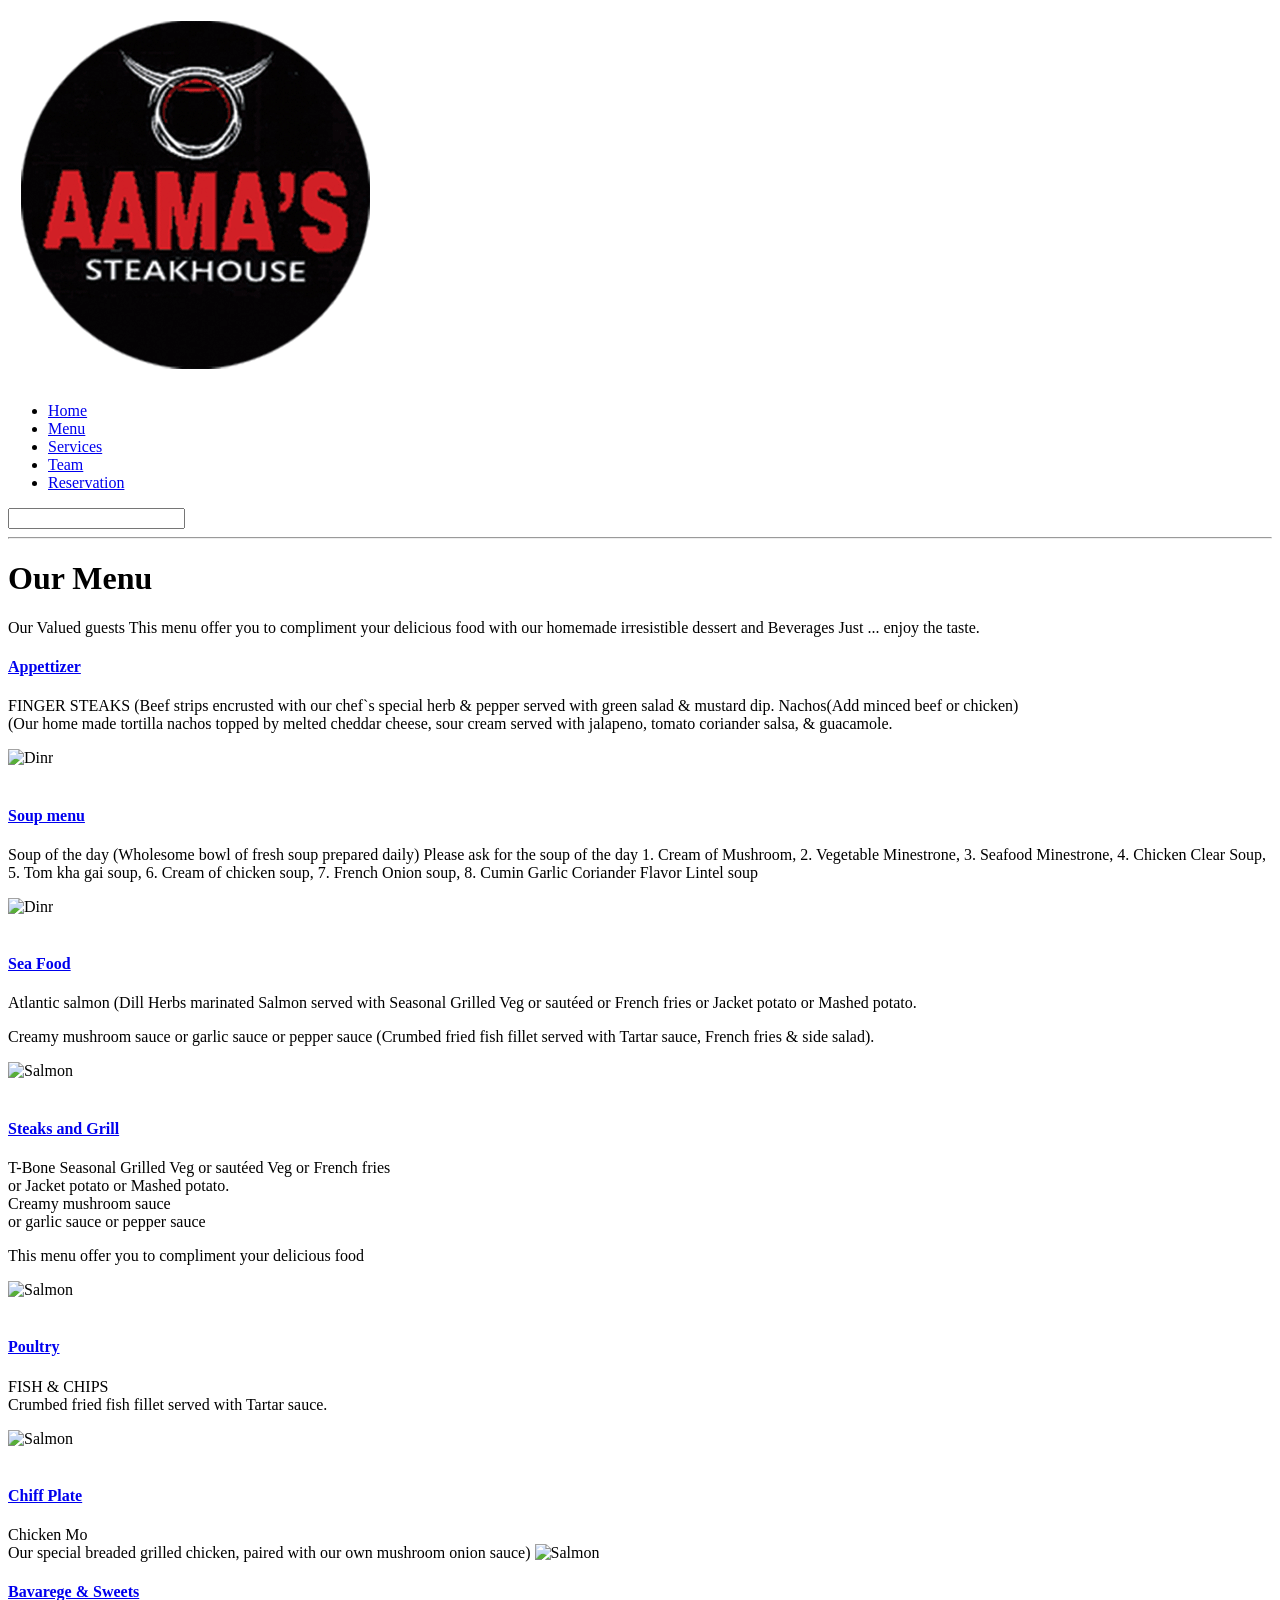
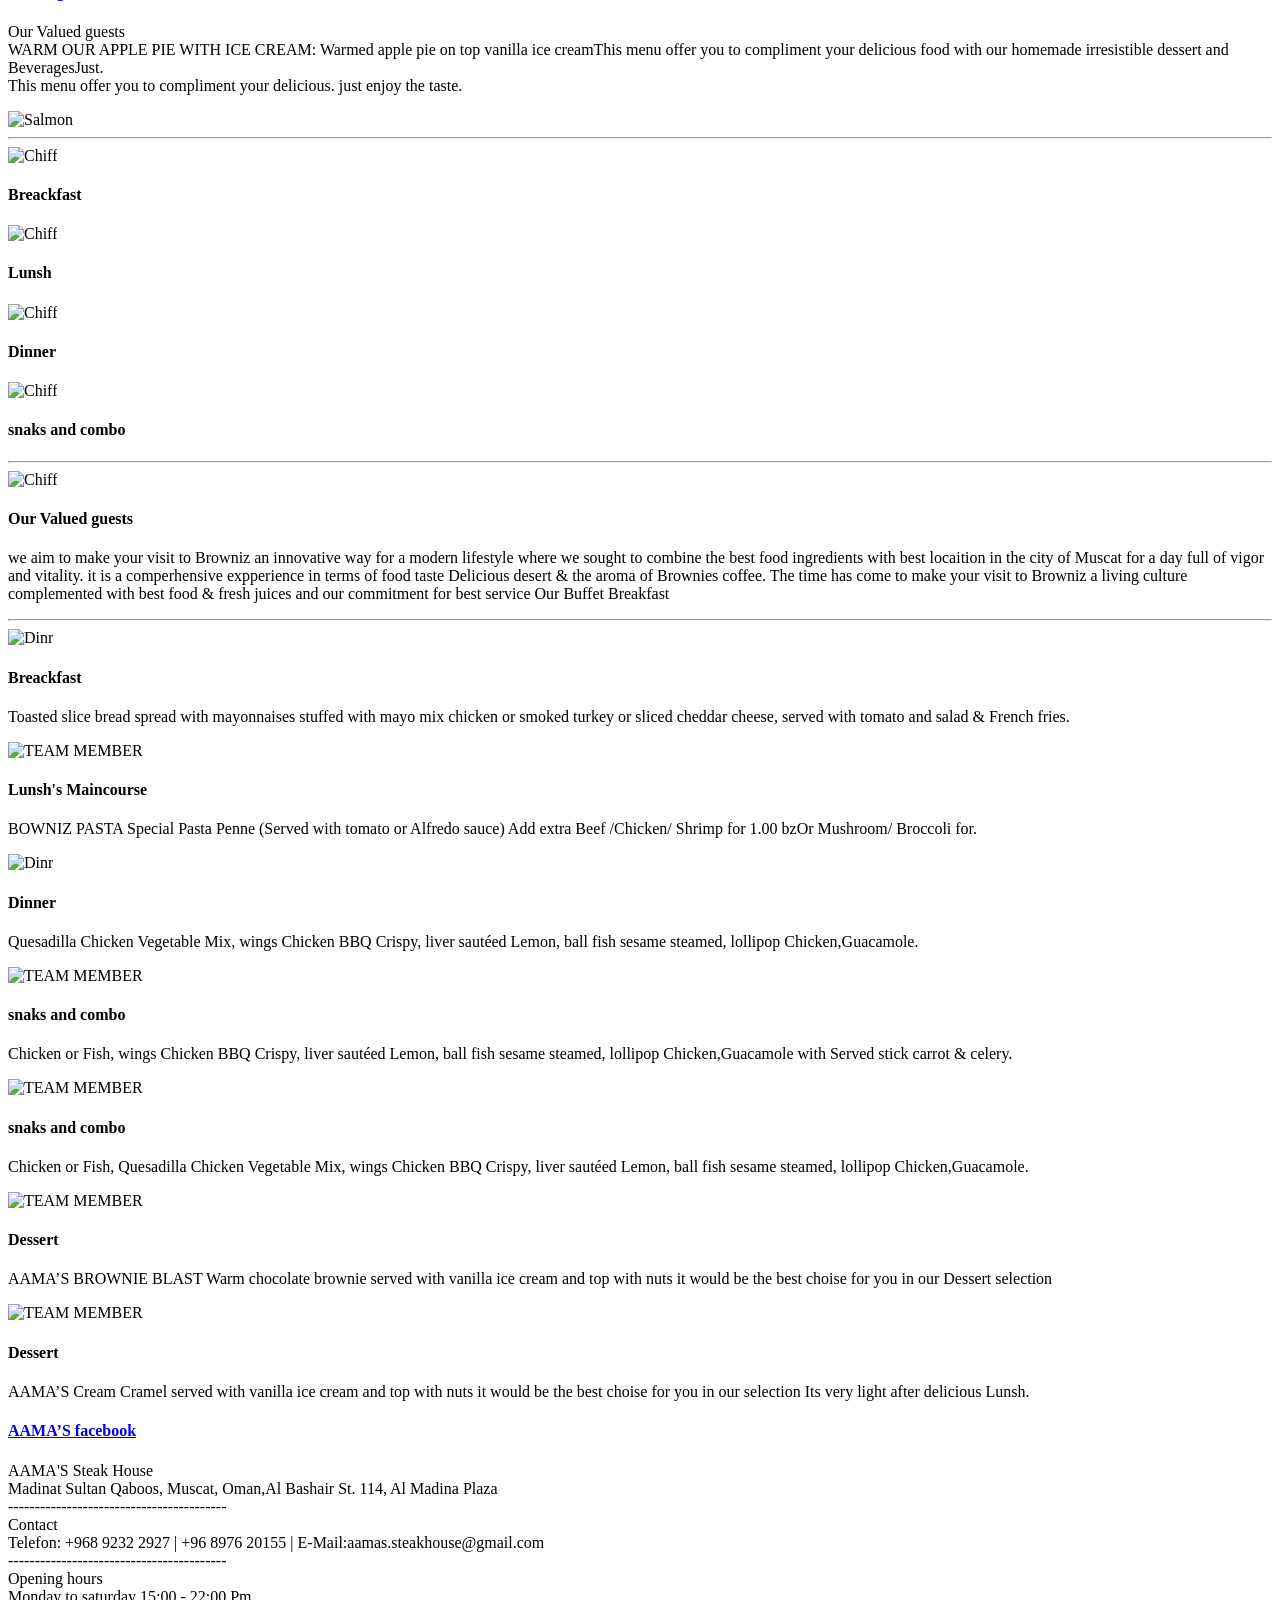
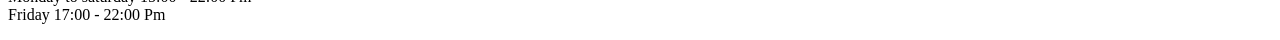
==== index.html @ a3beda4a "Rename Ammas.html to index.html" ====
<!DOCTYPE html>
<html lang="en">
     <head>
       <meta charset="UTF-8">
       <title>box model</title>

       <link rel="stylesheet" href="../New folder/Css/Menustyleweb.css">
      
</head>
<header>  

  <img src="./img/Logo.png" alt="the logo">

  <nav>
    <ul>
    <li><a href="../New folder/Home (landing page).html">Home</a></li>
    <li><a href="../New folder/Menu.html">Menu</a></li>
    <li><a href="../New folder/Service and Event.html">Services</a></li>
    <li><a href="../New folder/Team.html">Team</a></li>
    <li><a href="../New folder/Contact and reservaion.html">Reservation</a></li>
  </ul>
  </nav>
  <input type="text">
  </header>
  <main>


<hr>

<div class="topimg"<img src="./img/Menu.jpg" alt="Menu"></div>
    
<h1> Our Menu </h1>

<section>
<article class="toparagarph">
<P>
    Our Valued guests This menu offer you to compliment your delicious food with our homemade 
    irresistible dessert and Beverages Just ... enjoy the taste.
</P></article></section>


    <div class="container">
    
      <div class="col"<p><a href="https://www.facebook.com/Aamas-steak-House-1561715920733862/about/?ref=page_internal/"><h4>Appettizer</h4></a>FINGER STEAKS
        (Beef strips encrusted with our chef`s special herb & pepper served with green salad & mustard dip.
        Nachos(Add minced beef or chicken)<br>
        (Our home made tortilla nachos topped by melted cheddar cheese, sour cream 
        served with jalapeno, tomato coriander salsa, & guacamole.</P><img class="fit-picture"
        src="../New folder/img/mz fotos to print/DSC05450.jpg"alt="Dinr"></div><br>


          <div class="col"<p><a href="https://www.facebook.com/Aamas-steak-House-1561715920733862/about/?ref=page_internal"><h4>Soup menu</h4></a>Soup of the day 
            (Wholesome bowl of fresh soup prepared daily) Please ask for the soup of the day
            1. Cream of Mushroom, 
            2. Vegetable Minestrone, 
            3. Seafood Minestrone, 
            4. Chicken Clear Soup,
            5. Tom kha gai soup, 
            6. Cream of chicken soup, 
            7. French Onion soup, 
            8. Cumin Garlic Coriander 
             Flavor Lintel soup </P><img class="fit-picture"
             src="../New folder/img/mz fotos to print/DSC_3761.jpg"alt="Dinr"></div><br>


              <div class="col"<p><a href="https://www.facebook.com/Aamas-steak-House-1561715920733862/about/?ref=page_internal"><h4>Sea Food</h4></a>
                Atlantic salmon 
                (Dill Herbs marinated Salmon served with Seasonal Grilled 
                Veg or sautéed or French fries or Jacket potato or Mashed potato.</P> 
                <p></p>Creamy mushroom sauce or garlic sauce or pepper sauce (Crumbed fried fish fillet served with Tartar sauce, French fries & side salad).</P><img class="fit-picture"
             src="../New folder/img/mz fotos to print/DSC04828.jpg"alt="Salmon"></div><br>
              
                  <div class="col"<p><a href="https://www.facebook.com/Aamas-steak-House-1561715920733862/about/?ref=page_internal"><h4>Steaks and Grill</h4></a> T-Bone
                    Seasonal Grilled Veg or sautéed Veg or French fries<br> 
                    or Jacket potato or Mashed potato.<br> 
                    Creamy mushroom sauce<br>
                    or garlic sauce or pepper sauce<br> 
                    <p>This menu offer you to compliment your delicious food<br></p></P> <img class="fit-picture"
                    src="./img/mz fotos to print/DSC05190.jpg"alt="Salmon"></div><br>

                      <div class="col"<p><a href="https://www.facebook.com/Aamas-steak-House-1561715920733862/about/?ref=page_internal"><h4>Poultry</h4></a>
                        FISH & CHIPS<br>
                        Crumbed fried fish fillet served with Tartar sauce.</P><img class="fit-picture"
                        src="./img/mz fotos to print/DSC06066.JPG"alt="Salmon"></div><br>

              
                            <div class="col"<p><a href="https://www.facebook.com/Aamas-steak-House-1561715920733862/about/?ref=page_internal"><h4>Chiff Plate</h4></a>Chicken Mo<br>
                              Our special breaded grilled chicken, paired with our own mushroom onion sauce)<br.</P> <img class="fit-picture"
                              src="./img/mz fotos to print/DSC_4258.jpg"alt="Salmon"></div>

                            
                              <div class="col"<p><a href="https://www.facebook.com/Aamas-steak-House-1561715920733862/about/?ref=page_internal"><h4>Bavarege & Sweets</h4></a>Our Valued guests<br>
                                WARM OUR APPLE PIE WITH ICE CREAM: Warmed apple pie on top vanilla ice creamThis menu offer you to compliment your delicious food with our homemade irresistible dessert and BeveragesJust.<br>
                                This menu offer you to compliment your delicious. just enjoy the taste.</P> <img class="fit-picture"
                                 src="./img/mz fotos to print/DSC04969.JPG"alt="Salmon"></div>

<hr>

                               
                                    
                                          
      </main>     

      <section>
        <article>
          <img src="../New folder/img/New folder/Breakfastt.jpg" alt="Chiff">
        <h4>Breackfast</h4>
        <P></P></article>

        <article>
           <img src="../New folder/img/mz fotos to print/DSC_4258.jpg" alt="Chiff">
            <h4>Lunsh</h4>
            <P></P></article>
            
            
            <article>
              <img src="../New folder/img/New folder/BrowPost.jpg" alt="Chiff">
                <h4>Dinner</h4>
               <P></P></article>
        
        <article>
          <img src="../New folder/img/New folder/Combo.jpg" alt="Chiff">
            <h4>snaks and combo</h4>
           <P></P></article></section>
           <hr>

           <section class="Muzamel">
              <article>
           
              <img src="../New folder/img/mz fotos to print/DSC_4662.jpg" alt="Chiff"></article>

                  <article>
                <P> <h4>Our Valued guests</h4>
                  we aim to make your visit to Browniz an innovative way for a 
                  modern lifestyle where we sought to combine the best food 
                  ingredients with best locaition in the city of Muscat for a day full 
                  of vigor and vitality.
                  it is a comperhensive expperience in terms of food taste 
                    Delicious desert & the aroma of Brownies coffee. The time 
                  has come to make your visit to Browniz a living culture 
                  complemented with best food & fresh juices and our commitment for best service Our Buffet Breakfast
                </P>
              </article></section>
<hr>
<section>
            <article>
              <img class="fit-picture"
              src="./img/mz fotos to print/DSC_1629.jpg"alt="Dinr">
            <h4>Breackfast</h4>
            <P>Toasted slice bread spread with mayonnaises         
               stuffed with mayo mix chicken or smoked turkey or sliced 
              cheddar cheese, served with tomato and salad & French fries.</P></article>
    
            <article>
              <img class="fit-picture"src="./img/mz fotos to print/DSC04804.jpg"alt="TEAM MEMBER">
                <h4>Lunsh's Maincourse</h4>
                BOWNIZ PASTA Special
                Pasta Penne (Served with tomato or Alfredo sauce) Add extra 
                Beef /Chicken/ Shrimp for 1.00 bzOr Mushroom/ Broccoli for.</P></article>
                
                
                <article>
                  <img class="fit-picture"
     src="./img/mz fotos to print/DSC05387.jpg"alt="Dinr">
              
                    <h4>Dinner</h4>
                   <P>Quesadilla Chicken Vegetable Mix, wings Chicken BBQ Crispy, liver sautéed Lemon, ball fish sesame steamed, lollipop Chicken,Guacamole.</P></article>
      
            
            <article>
              <img class="fit-picture"
     src="./img/mz fotos to print/DSC05693.JPG" alt="TEAM MEMBER">
     
              <h4>snaks and combo</h4>
               <P>Chicken or Fish, wings Chicken BBQ Crispy, liver sautéed Lemon, ball fish sesame steamed, lollipop Chicken,Guacamole with Served stick carrot & celery. </P></article>

                <article>
                <img class="fit-picture"
                src="./img/mz fotos to print/AMG_5371.JPG"
                alt="TEAM MEMBER">
           
                        <h4>snaks and combo</h4>
                          <P>Chicken or Fish, Quesadilla Chicken Vegetable Mix, wings Chicken BBQ Crispy, liver sautéed Lemon, ball fish sesame steamed, lollipop Chicken,Guacamole.
</P></article>

<article>
  <img class="fit-picture"
src="./img/mz fotos to print/DSC04929.JPG" alt="TEAM MEMBER">

  <h4>Dessert</h4>
   <P>AAMA’S BROWNIE BLAST 
    Warm chocolate brownie served 
    with vanilla ice cream and top with nuts it would be the best choise  for you in our Dessert selection
  </P></article>

  <article>
    <img class="fit-picture"
src="./img/mz fotos to print/DSC04969.JPG" alt="TEAM MEMBER">

    <h4>Dessert</h4>
     <P>AAMA’S Cream Cramel served with vanilla ice 
      cream and top with nuts it would be the best 
      choise  for you in our selection Its very 
      light after  delicious Lunsh.
    </P></article>

</section>
    
<footer>
  <div class="Foot">
      <p><a href="https://www.facebook.com/pages/category/Steakhouse/Aamas-steak-House-1561715920733862/"><h4>AAMA’S facebook</h4></a>
    
      AAMA'S Steak House<br>
      Madinat Sultan Qaboos, Muscat, Oman,Al Bashair St. 114, Al Madina Plaza<br>
      -----------------------------------------
      <br> Contact<br>
      Telefon: +968 9232 2927 |  +96 8976 20155  |  E-Mail:aamas.steakhouse@gmail.com<br>
      -----------------------------------------
      <br>Opening hours<br>
      Monday to saturday 15:00 - 22:00 Pm <br>
       Friday 17:00 - 22:00 Pm<br>
      
            </p><div></footer> </section>                     

</body>
</html>
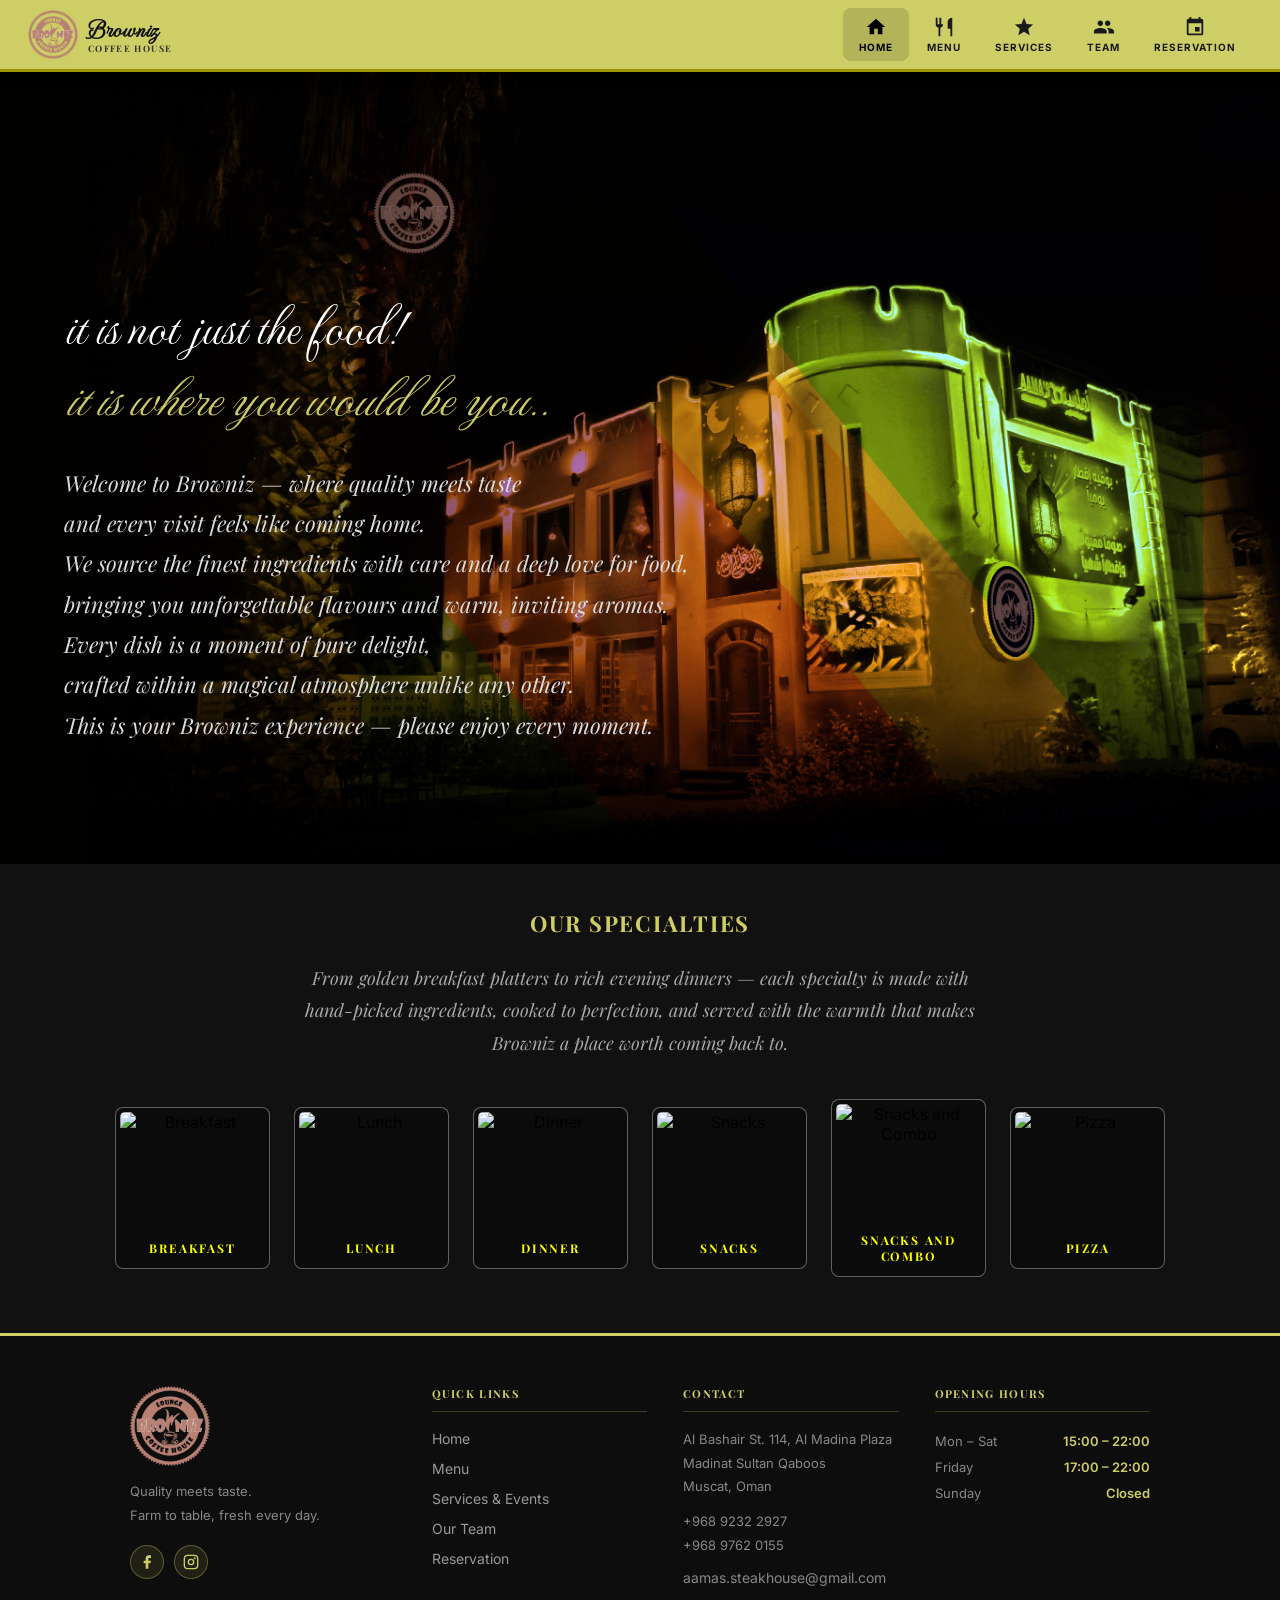
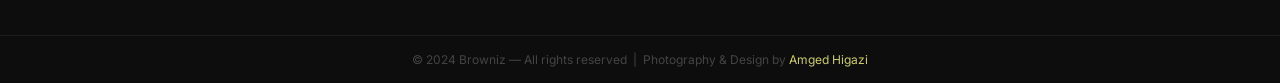
==== commit 438417e8: "Rename Index.html to index.html (fix GitHub Pages case sensitivity)" ====
--- a/index.html
+++ b/index.html
@@ -1,226 +1,91 @@
 <!DOCTYPE html>
 <html lang="en">
-     <head>
-       <meta charset="UTF-8">
-       <title>box model</title>
+  <head>
+    <meta charset="UTF-8">
+    <meta name="viewport" content="width=device-width, initial-scale=1">
+    <meta name="description" content="Browniz — premium restaurant in Muscat, Oman. Exceptional food, elegant ambiance, unforgettable dining.">
+    <title>Browniz</title>
+    <link rel="preconnect" href="https://fonts.googleapis.com">
+    <link rel="preconnect" href="https://fonts.gstatic.com" crossorigin>
+    <link href="https://fonts.googleapis.com/css2?family=Aladdin&family=MonteCarlo&family=Playfair+Display:ital,wght@0,400;0,700;1,400;1,700&family=Inter:wght@400;500;600&display=swap" rel="stylesheet">
+    <link rel="stylesheet" href="./Css/styleweb.css">
+    <link rel="stylesheet" href="./Css/shared.css">
+    <link rel="icon" type="image/png" href="./img/Brownies logo.png">
+  </head>
 
-       <link rel="stylesheet" href="../New folder/Css/Menustyleweb.css">
-      
-</head>
-<header>  
+  <header></header>
 
-  <img src="./img/Logo.png" alt="the logo">
+  <section class="hero">
+    <div class="hero-bg"></div>
+    <div class="hero-text">
+      <h1 class="hero-h1">It is not just the food!<br><em>It is where you would be you..</em></h1>
+      <div class="hero-lines">
+        <p class="hero-line">Welcome to Browniz &mdash; where quality meets taste</p>
+        <p class="hero-line">and every visit feels like coming home.</p>
+        <p class="hero-line">We source the finest ingredients with care and a deep love for food,</p>
+        <p class="hero-line">bringing you unforgettable flavours and warm, inviting aromas.</p>
+        <p class="hero-line">Every dish is a moment of pure delight,</p>
+        <p class="hero-line">crafted within a magical atmosphere unlike any other.</p>
+        <p class="hero-line">This is your Browniz experience &mdash; please enjoy every moment.</p>
+      </div>
+    </div>
+  </section>
 
-  <nav>
-    <ul>
-    <li><a href="../New folder/Home (landing page).html">Home</a></li>
-    <li><a href="../New folder/Menu.html">Menu</a></li>
-    <li><a href="../New folder/Service and Event.html">Services</a></li>
-    <li><a href="../New folder/Team.html">Team</a></li>
-    <li><a href="../New folder/Contact and reservaion.html">Reservation</a></li>
-  </ul>
-  </nav>
-  <input type="text">
-  </header>
-  <main>
+  <section class="specialties-section">
+    <h2 class="specialties-heading">Our Specialties</h2>
+    <p class="specialties-desc">From golden breakfast platters to rich evening dinners — each specialty is made with hand-picked ingredients, cooked to perfection, and served with the warmth that makes Browniz a place worth coming back to.</p>
+    <section class="Gallery">
+      <article onclick="openLightbox(this)">
+        <div><img class="fit-picture" src="./img/mz fotos to print/DSC_0660-2.jpg" alt="Breakfast"></div>
+        <h4>Breakfast</h4>
+      </article>
+      <article onclick="openLightbox(this)">
+        <div><img class="fit-picture" src="./img/mz fotos to print/AMG_5563.JPG" alt="Lunch"></div>
+        <h4>Lunch</h4>
+      </article>
+      <article onclick="openLightbox(this)">
+        <div><img class="fit-picture" src="./img/mz fotos to print/DSC04828.jpg" alt="Dinner"></div>
+        <h4>Dinner</h4>
+      </article>
+      <article onclick="openLightbox(this)">
+        <div><img class="fit-picture" src="./img/mz fotos to print/DSC05652.jpg" alt="Snacks"></div>
+        <h4>Snacks</h4>
+      </article>
+      <article onclick="openLightbox(this)">
+        <div><img class="fit-picture" src="./img/mz fotos to print/DSC05554.jpg" alt="Snacks and Combo"></div>
+        <h4>Snacks and Combo</h4>
+      </article>
+      <article onclick="openLightbox(this)">
+        <div><img class="fit-picture" src="./img/mz fotos to print/DSC05307.jpg" alt="Pizza"></div>
+        <h4>Pizza</h4>
+      </article>
+    </section>
+  </section>
 
+  <div id="lightbox" onclick="closeLightbox()">
+    <span id="lightbox-close">&times;</span>
+    <img id="lightbox-img" src="" alt="">
+    <p id="lightbox-caption"></p>
+  </div>
 
-<hr>
+  <script>
+    function openLightbox(card) {
+      var img = card.querySelector('img');
+      var h4 = card.querySelector('h4');
+      document.getElementById('lightbox-img').src = img.src;
+      document.getElementById('lightbox-img').alt = img.alt;
+      document.getElementById('lightbox-caption').textContent = h4 ? h4.textContent : img.alt;
+      document.getElementById('lightbox').classList.add('active');
+    }
+    function closeLightbox() {
+      document.getElementById('lightbox').classList.remove('active');
+    }
+    document.addEventListener('keydown', function(e) { if (e.key === 'Escape') closeLightbox(); });
+  </script>
 
-<div class="topimg"<img src="./img/Menu.jpg" alt="Menu"></div>
-    
-<h1> Our Menu </h1>
+  <footer>
+    <div class="Foot"></div>
+  </footer>
 
-<section>
-<article class="toparagarph">
-<P>
-    Our Valued guests This menu offer you to compliment your delicious food with our homemade 
-    irresistible dessert and Beverages Just ... enjoy the taste.
-</P></article></section>
-
-
-    <div class="container">
-    
-      <div class="col"<p><a href="https://www.facebook.com/Aamas-steak-House-1561715920733862/about/?ref=page_internal/"><h4>Appettizer</h4></a>FINGER STEAKS
-        (Beef strips encrusted with our chef`s special herb & pepper served with green salad & mustard dip.
-        Nachos(Add minced beef or chicken)<br>
-        (Our home made tortilla nachos topped by melted cheddar cheese, sour cream 
-        served with jalapeno, tomato coriander salsa, & guacamole.</P><img class="fit-picture"
-        src="../New folder/img/mz fotos to print/DSC05450.jpg"alt="Dinr"></div><br>
-
-
-          <div class="col"<p><a href="https://www.facebook.com/Aamas-steak-House-1561715920733862/about/?ref=page_internal"><h4>Soup menu</h4></a>Soup of the day 
-            (Wholesome bowl of fresh soup prepared daily) Please ask for the soup of the day
-            1. Cream of Mushroom, 
-            2. Vegetable Minestrone, 
-            3. Seafood Minestrone, 
-            4. Chicken Clear Soup,
-            5. Tom kha gai soup, 
-            6. Cream of chicken soup, 
-            7. French Onion soup, 
-            8. Cumin Garlic Coriander 
-             Flavor Lintel soup </P><img class="fit-picture"
-             src="../New folder/img/mz fotos to print/DSC_3761.jpg"alt="Dinr"></div><br>
-
-
-              <div class="col"<p><a href="https://www.facebook.com/Aamas-steak-House-1561715920733862/about/?ref=page_internal"><h4>Sea Food</h4></a>
-                Atlantic salmon 
-                (Dill Herbs marinated Salmon served with Seasonal Grilled 
-                Veg or sautéed or French fries or Jacket potato or Mashed potato.</P> 
-                <p></p>Creamy mushroom sauce or garlic sauce or pepper sauce (Crumbed fried fish fillet served with Tartar sauce, French fries & side salad).</P><img class="fit-picture"
-             src="../New folder/img/mz fotos to print/DSC04828.jpg"alt="Salmon"></div><br>
-              
-                  <div class="col"<p><a href="https://www.facebook.com/Aamas-steak-House-1561715920733862/about/?ref=page_internal"><h4>Steaks and Grill</h4></a> T-Bone
-                    Seasonal Grilled Veg or sautéed Veg or French fries<br> 
-                    or Jacket potato or Mashed potato.<br> 
-                    Creamy mushroom sauce<br>
-                    or garlic sauce or pepper sauce<br> 
-                    <p>This menu offer you to compliment your delicious food<br></p></P> <img class="fit-picture"
-                    src="./img/mz fotos to print/DSC05190.jpg"alt="Salmon"></div><br>
-
-                      <div class="col"<p><a href="https://www.facebook.com/Aamas-steak-House-1561715920733862/about/?ref=page_internal"><h4>Poultry</h4></a>
-                        FISH & CHIPS<br>
-                        Crumbed fried fish fillet served with Tartar sauce.</P><img class="fit-picture"
-                        src="./img/mz fotos to print/DSC06066.JPG"alt="Salmon"></div><br>
-
-              
-                            <div class="col"<p><a href="https://www.facebook.com/Aamas-steak-House-1561715920733862/about/?ref=page_internal"><h4>Chiff Plate</h4></a>Chicken Mo<br>
-                              Our special breaded grilled chicken, paired with our own mushroom onion sauce)<br.</P> <img class="fit-picture"
-                              src="./img/mz fotos to print/DSC_4258.jpg"alt="Salmon"></div>
-
-                            
-                              <div class="col"<p><a href="https://www.facebook.com/Aamas-steak-House-1561715920733862/about/?ref=page_internal"><h4>Bavarege & Sweets</h4></a>Our Valued guests<br>
-                                WARM OUR APPLE PIE WITH ICE CREAM: Warmed apple pie on top vanilla ice creamThis menu offer you to compliment your delicious food with our homemade irresistible dessert and BeveragesJust.<br>
-                                This menu offer you to compliment your delicious. just enjoy the taste.</P> <img class="fit-picture"
-                                 src="./img/mz fotos to print/DSC04969.JPG"alt="Salmon"></div>
-
-<hr>
-
-                               
-                                    
-                                          
-      </main>     
-
-      <section>
-        <article>
-          <img src="../New folder/img/New folder/Breakfastt.jpg" alt="Chiff">
-        <h4>Breackfast</h4>
-        <P></P></article>
-
-        <article>
-           <img src="../New folder/img/mz fotos to print/DSC_4258.jpg" alt="Chiff">
-            <h4>Lunsh</h4>
-            <P></P></article>
-            
-            
-            <article>
-              <img src="../New folder/img/New folder/BrowPost.jpg" alt="Chiff">
-                <h4>Dinner</h4>
-               <P></P></article>
-        
-        <article>
-          <img src="../New folder/img/New folder/Combo.jpg" alt="Chiff">
-            <h4>snaks and combo</h4>
-           <P></P></article></section>
-           <hr>
-
-           <section class="Muzamel">
-              <article>
-           
-              <img src="../New folder/img/mz fotos to print/DSC_4662.jpg" alt="Chiff"></article>
-
-                  <article>
-                <P> <h4>Our Valued guests</h4>
-                  we aim to make your visit to Browniz an innovative way for a 
-                  modern lifestyle where we sought to combine the best food 
-                  ingredients with best locaition in the city of Muscat for a day full 
-                  of vigor and vitality.
-                  it is a comperhensive expperience in terms of food taste 
-                    Delicious desert & the aroma of Brownies coffee. The time 
-                  has come to make your visit to Browniz a living culture 
-                  complemented with best food & fresh juices and our commitment for best service Our Buffet Breakfast
-                </P>
-              </article></section>
-<hr>
-<section>
-            <article>
-              <img class="fit-picture"
-              src="./img/mz fotos to print/DSC_1629.jpg"alt="Dinr">
-            <h4>Breackfast</h4>
-            <P>Toasted slice bread spread with mayonnaises         
-               stuffed with mayo mix chicken or smoked turkey or sliced 
-              cheddar cheese, served with tomato and salad & French fries.</P></article>
-    
-            <article>
-              <img class="fit-picture"src="./img/mz fotos to print/DSC04804.jpg"alt="TEAM MEMBER">
-                <h4>Lunsh's Maincourse</h4>
-                BOWNIZ PASTA Special
-                Pasta Penne (Served with tomato or Alfredo sauce) Add extra 
-                Beef /Chicken/ Shrimp for 1.00 bzOr Mushroom/ Broccoli for.</P></article>
-                
-                
-                <article>
-                  <img class="fit-picture"
-     src="./img/mz fotos to print/DSC05387.jpg"alt="Dinr">
-              
-                    <h4>Dinner</h4>
-                   <P>Quesadilla Chicken Vegetable Mix, wings Chicken BBQ Crispy, liver sautéed Lemon, ball fish sesame steamed, lollipop Chicken,Guacamole.</P></article>
-      
-            
-            <article>
-              <img class="fit-picture"
-     src="./img/mz fotos to print/DSC05693.JPG" alt="TEAM MEMBER">
-     
-              <h4>snaks and combo</h4>
-               <P>Chicken or Fish, wings Chicken BBQ Crispy, liver sautéed Lemon, ball fish sesame steamed, lollipop Chicken,Guacamole with Served stick carrot & celery. </P></article>
-
-                <article>
-                <img class="fit-picture"
-                src="./img/mz fotos to print/AMG_5371.JPG"
-                alt="TEAM MEMBER">
-           
-                        <h4>snaks and combo</h4>
-                          <P>Chicken or Fish, Quesadilla Chicken Vegetable Mix, wings Chicken BBQ Crispy, liver sautéed Lemon, ball fish sesame steamed, lollipop Chicken,Guacamole.
-</P></article>
-
-<article>
-  <img class="fit-picture"
-src="./img/mz fotos to print/DSC04929.JPG" alt="TEAM MEMBER">
-
-  <h4>Dessert</h4>
-   <P>AAMA’S BROWNIE BLAST 
-    Warm chocolate brownie served 
-    with vanilla ice cream and top with nuts it would be the best choise  for you in our Dessert selection
-  </P></article>
-
-  <article>
-    <img class="fit-picture"
-src="./img/mz fotos to print/DSC04969.JPG" alt="TEAM MEMBER">
-
-    <h4>Dessert</h4>
-     <P>AAMA’S Cream Cramel served with vanilla ice 
-      cream and top with nuts it would be the best 
-      choise  for you in our selection Its very 
-      light after  delicious Lunsh.
-    </P></article>
-
-</section>
-    
-<footer>
-  <div class="Foot">
-      <p><a href="https://www.facebook.com/pages/category/Steakhouse/Aamas-steak-House-1561715920733862/"><h4>AAMA’S facebook</h4></a>
-    
-      AAMA'S Steak House<br>
-      Madinat Sultan Qaboos, Muscat, Oman,Al Bashair St. 114, Al Madina Plaza<br>
-      -----------------------------------------
-      <br> Contact<br>
-      Telefon: +968 9232 2927 |  +96 8976 20155  |  E-Mail:aamas.steakhouse@gmail.com<br>
-      -----------------------------------------
-      <br>Opening hours<br>
-      Monday to saturday 15:00 - 22:00 Pm <br>
-       Friday 17:00 - 22:00 Pm<br>
-      
-            </p><div></footer> </section>                     
-
-</body>
+  <script src="./js/site.js"></script>
 </html>
--- a/Css/styleweb.css
+++ b/Css/styleweb.css
@@ -0,0 +1,246 @@
+* {
+  box-sizing: border-box;
+  margin: 0;
+  padding: 0;
+}
+
+body {
+  font-family: Arial, Helvetica, sans-serif;
+  background-color: #111;
+  display: flex;
+  flex-direction: column;
+  min-height: 100vh;
+}
+
+/* ── Header ── */
+header {
+  background-color: #cece67;
+  border-bottom: 2px solid rgb(247, 151, 6);
+  display: flex;
+  align-items: center;
+  justify-content: space-between;
+  padding: 6px 24px;
+  position: sticky;
+  top: 0;
+  z-index: 100;
+}
+
+/* ── Hero ── */
+.hero {
+  position: relative;
+  min-height: 88vh;
+  display: flex;
+  align-items: center;
+  background-color: #000;
+  overflow: hidden;
+}
+
+.hero-bg {
+  position: absolute;
+  inset: 0;
+  background-image: url('../img/TO/Aamassteak.jpg');
+  background-size: cover;
+  background-position: center right;
+  background-repeat: no-repeat;
+}
+
+.hero-bg::before {
+  content: '';
+  position: absolute;
+  inset: 0;
+  background: linear-gradient(to right, rgba(0,0,0,0.72) 0%, rgba(0,0,0,0.35) 45%, transparent 70%);
+}
+
+.hero-text {
+  position: relative;
+  z-index: 2;
+  width: 58%;
+  padding: 70px 40px 70px 64px;
+  margin-top: 100px;
+}
+
+@keyframes lineIn {
+  from { opacity: 0; transform: translateY(14px); }
+  to   { opacity: 1; transform: translateY(0); }
+}
+
+.hero-h1 {
+  font-family: 'MonteCarlo', cursive;
+  font-size: 54px;
+  font-weight: 400;
+  color: #fff;
+  line-height: 1.2;
+  margin-bottom: 36px;
+  opacity: 0;
+  animation: lineIn 1s ease 0.2s forwards;
+}
+
+.hero-h1 em {
+  color: #cece67;
+  font-style: italic;
+  display: block;
+  margin-top: 6px;
+}
+
+.hero-lines {
+  display: flex;
+  flex-direction: column;
+  gap: 4px;
+}
+
+.hero-line {
+  font-family: 'Playfair Display', Georgia, serif;
+  font-style: italic;
+  font-size: 22px;
+  color: #ddd;
+  line-height: 1.65;
+  opacity: 0;
+  animation: lineIn 0.6s ease forwards;
+}
+
+.hero-line:nth-child(1) { animation-delay: 1.0s; }
+.hero-line:nth-child(2) { animation-delay: 1.35s; }
+.hero-line:nth-child(3) { animation-delay: 1.7s; }
+.hero-line:nth-child(4) { animation-delay: 2.05s; }
+.hero-line:nth-child(5) { animation-delay: 2.4s; }
+.hero-line:nth-child(6) { animation-delay: 2.75s; }
+.hero-line:nth-child(7) { animation-delay: 3.1s; }
+
+/* ── Our Specialties ── */
+.specialties-section {
+  background-color: #111;
+  padding: 44px 0 32px;
+}
+
+.specialties-desc {
+  font-family: 'Playfair Display', Georgia, serif;
+  font-style: italic;
+  font-size: 18px;
+  color: #aaa;
+  text-align: center;
+  max-width: 720px;
+  margin: 0 auto 32px;
+  line-height: 1.8;
+  padding: 0 24px;
+}
+
+.specialties-heading {
+  font-family: 'Playfair Display', Georgia, serif;
+  color: #cece67;
+  font-size: 22px;
+  font-weight: 700;
+  text-align: center;
+  letter-spacing: 0.08em;
+  text-transform: uppercase;
+  margin-bottom: 24px;
+}
+
+/* ── Gallery — centered horizontal strip of soft cards ── */
+@keyframes fadeInUp {
+  from { opacity: 0; transform: translateY(20px); }
+  to   { opacity: 1; transform: translateY(0); }
+}
+
+.Gallery {
+  display: flex;
+  flex-direction: row;
+  flex-wrap: nowrap;
+  align-items: center;
+  justify-content: center;
+  width: 100%;
+  overflow-x: auto;
+  gap: 24px;
+  padding: 8px 30px 24px;
+}
+
+.Gallery article {
+  flex: 0 0 auto;
+  width: 155px;
+  text-align: center;
+  border: 1.5px solid rgba(255, 255, 255, 0.35);
+  border-radius: 8px;
+  padding: 4px;
+  background-color: rgba(0, 0, 0, 0.35);
+  overflow: hidden;
+  cursor: pointer;
+  user-select: none;
+  transition: transform 0.25s ease, border-color 0.25s ease, background-color 0.25s ease;
+  animation: fadeInUp 0.7s ease both;
+}
+
+.Gallery article:nth-child(1) { animation-delay: 0.05s; }
+.Gallery article:nth-child(2) { animation-delay: 0.15s; }
+.Gallery article:nth-child(3) { animation-delay: 0.25s; }
+.Gallery article:nth-child(4) { animation-delay: 0.35s; }
+.Gallery article:nth-child(5) { animation-delay: 0.45s; }
+.Gallery article:nth-child(6) { animation-delay: 0.55s; }
+
+.Gallery article:hover {
+  transform: translateY(-6px);
+  border-color: rgba(206, 206, 103, 0.9);
+  background-color: rgba(0, 0, 0, 0.55);
+}
+
+.Gallery article div {
+  width: 100%;
+  overflow: hidden;
+  border-radius: 5px 5px 0 0;
+}
+
+.Gallery article .fit-picture,
+.Gallery article div img {
+  width: 100%;
+  height: 120px;
+  object-fit: cover;
+  display: block;
+  transition: transform 0.35s ease;
+}
+
+.Gallery article:hover .fit-picture,
+.Gallery article:hover div img {
+  transform: scale(1.07);
+}
+
+.Gallery article h4 {
+  color: #fbff00;
+  font-size: 12px;
+  font-weight: bold;
+  padding: 8px 4px;
+  margin: 0;
+}
+
+/* ── Footer ── */
+footer {
+  width: 100%;
+  margin-top: auto;
+}
+
+.Foot {
+  background-color: #cece67;
+  border-top: 2px solid #5eff00;
+  padding: 20px 24px;
+  font-size: 14px;
+  color: #111;
+  text-align: center;
+  line-height: 1.8;
+}
+
+/* ── Mobile ── */
+@media (max-width: 768px) {
+  .hero-text {
+    width: 90%;
+    padding: 48px 24px;
+  }
+
+  .hero-h1 {
+    font-size: 28px;
+  }
+
+  .hero-line {
+    font-size: 15px;
+  }
+
+  .specialties-heading {
+    font-size: 18px;
+  }
+}
--- a/Css/shared.css
+++ b/Css/shared.css
@@ -0,0 +1,533 @@
+/* ── Design tokens ── */
+:root {
+  --olive: #cece67;
+  --yellow: #fbff00;
+  --dark: #111;
+  --card-bg: #1e1e1e;
+  --card-bg-2: #2a2a2a;
+  --card-border: #3a3a3a;
+  --text-muted: #aaa;
+  --font-display: 'MonteCarlo', 'Playfair Display', Georgia, serif;
+  --font-body: 'Inter', Arial, Helvetica, sans-serif;
+}
+
+/* ── Typography ── */
+body {
+  font-family: var(--font-body);
+}
+
+h1 {
+  font-family: 'MonteCarlo', 'Playfair Display', Georgia, serif;
+  font-weight: 400;
+  letter-spacing: 0.01em;
+  text-transform: lowercase;
+}
+
+h2 {
+  font-family: 'Aladdin', 'Playfair Display', Georgia, serif;
+  font-weight: 400;
+  letter-spacing: 0.02em;
+}
+
+h4 {
+  font-family: 'Aladdin', 'Playfair Display', Georgia, serif;
+  font-weight: 700;
+  font-size: 11px;
+  letter-spacing: 0.15em;
+  text-transform: uppercase;
+}
+
+/* ── Page hero heading ── */
+main h1 {
+  text-align: center;
+  font-size: 42px;
+  padding: 24px 32px 12px;
+}
+
+/* ── Hero intro paragraph ── */
+.toparagarph {
+  font-size: 20px !important;
+  max-width: 760px;
+  margin: 0 auto;
+  text-align: center !important;
+  line-height: 1.75;
+  min-height: 60px;
+}
+
+/* ── Page load fade ── */
+@keyframes pageFadeIn {
+  from { opacity: 0; transform: translateY(7px); }
+  to   { opacity: 1; transform: translateY(0); }
+}
+
+body {
+  animation: pageFadeIn 0.4s ease both;
+}
+
+/* ── Scroll reveal ── */
+.sr {
+  opacity: 0;
+  transform: translateY(28px);
+  transition: opacity 0.65s ease, transform 0.65s ease;
+}
+
+.sr.sr-in {
+  opacity: 1;
+  transform: translateY(0);
+}
+
+/* ── Header ── */
+header {
+  height: 72px;
+  padding: 0 28px !important;
+  box-shadow: 0 2px 14px rgba(0,0,0,0.18);
+  border-bottom: 3px solid #9a9400 !important;
+}
+
+/* ── Logo + brand ── */
+.header-logo {
+  display: flex;
+  align-items: center;
+  gap: 10px;
+  text-decoration: none;
+  flex-shrink: 0;
+}
+
+.header-logo img {
+  width: 50px;
+  height: 50px;
+  object-fit: contain;
+  display: block;
+}
+
+.header-brand {
+  display: flex;
+  flex-direction: column;
+  line-height: 1;
+}
+
+.brand-name {
+  font-family: var(--font-display);
+  font-size: 24px;
+  font-weight: 700;
+  color: #111;
+  letter-spacing: 0.03em;
+}
+
+.brand-sub {
+  font-family: 'Aladdin', 'Playfair Display', Georgia, serif;
+  font-style: normal;
+  font-size: 9px;
+  font-weight: 700;
+  letter-spacing: 0.15em;
+  text-transform: uppercase;
+  color: #333;
+  margin-top: 3px;
+}
+
+/* ── Nav links — stacked icon + label ── */
+nav ul {
+  display: flex;
+  flex-direction: row;
+  flex-wrap: nowrap;
+  list-style: none;
+  padding: 0;
+  margin: 0;
+  gap: 2px;
+}
+
+nav li {
+  padding: 0;
+  margin: 0;
+}
+
+nav a {
+  display: flex;
+  flex-direction: column;
+  align-items: center;
+  gap: 3px;
+  padding: 8px 16px;
+  text-decoration: none;
+  color: #1a1a1a;
+  border-radius: 8px;
+  font-size: inherit;
+  font-weight: normal;
+  transition: background 0.18s ease, color 0.18s ease;
+}
+
+nav a:hover {
+  background: rgba(0,0,0,0.1);
+  color: #000;
+}
+
+nav a.nav-active {
+  background: rgba(0,0,0,0.13);
+  color: #000;
+  font-weight: 700;
+}
+
+/* ── Nav icon + label ── */
+.nav-icon {
+  display: flex;
+  align-items: center;
+  justify-content: center;
+}
+
+.nav-label {
+  font-family: var(--font-body);
+  font-size: 10px;
+  font-weight: 700;
+  letter-spacing: 0.1em;
+  text-transform: uppercase;
+}
+
+/* ── Hamburger button ── */
+.nav-toggle {
+  display: none;
+  background: none;
+  border: 2px solid rgba(0,0,0,0.3);
+  border-radius: 6px;
+  font-size: 20px;
+  width: 40px;
+  height: 40px;
+  line-height: 1;
+  cursor: pointer;
+  color: #111;
+  align-items: center;
+  justify-content: center;
+  flex-shrink: 0;
+  transition: background 0.18s ease;
+}
+
+.nav-toggle:hover {
+  background: rgba(0,0,0,0.1);
+}
+
+/* ── Lightbox (shared across all pages) ── */
+#lightbox {
+  display: none;
+  position: fixed;
+  inset: 0;
+  background-color: rgba(0, 0, 0, 0.93);
+  z-index: 999;
+  align-items: center;
+  justify-content: center;
+  flex-direction: column;
+  cursor: pointer;
+}
+
+#lightbox.active {
+  display: flex;
+}
+
+#lightbox-img {
+  max-width: 90vw;
+  max-height: 80vh;
+  object-fit: contain;
+  border-radius: 6px;
+  box-shadow: 0 0 50px rgba(0, 0, 0, 0.9);
+}
+
+#lightbox-caption {
+  margin-top: 18px;
+  color: var(--yellow, #fbff00);
+  font-family: var(--font-display, Georgia, serif);
+  font-size: 20px;
+  font-weight: 700;
+  text-align: center;
+  letter-spacing: 0.04em;
+}
+
+#lightbox-close {
+  position: absolute;
+  top: 20px;
+  right: 30px;
+  font-size: 42px;
+  color: #fff;
+  cursor: pointer;
+  line-height: 1;
+  user-select: none;
+  transition: color 0.2s ease;
+}
+
+#lightbox-close:hover {
+  color: var(--olive, #cece67);
+}
+
+/* ── Footer ── */
+footer {
+  width: 100%;
+  margin-top: auto;
+  background-color: #0d0d0d;
+  border-top: 3px solid var(--olive, #cece67);
+}
+
+.footer-inner {
+  display: flex;
+  flex-wrap: wrap;
+  gap: 36px;
+  padding: 50px 40px 36px;
+  max-width: 1100px;
+  margin: 0 auto;
+}
+
+.footer-brand {
+  flex: 1 1 200px;
+}
+
+.footer-brand img {
+  width: 80px;
+  height: auto;
+  margin-bottom: 14px;
+  display: block;
+}
+
+.footer-brand > p {
+  color: #888;
+  font-size: 13px;
+  line-height: 1.8;
+  margin: 0 0 18px;
+}
+
+.footer-social {
+  display: flex;
+  gap: 10px;
+}
+
+.footer-social a {
+  display: flex;
+  align-items: center;
+  justify-content: center;
+  width: 34px;
+  height: 34px;
+  background-color: rgba(206, 206, 103, 0.1);
+  border: 1px solid rgba(206, 206, 103, 0.35);
+  border-radius: 50%;
+  color: var(--olive, #cece67);
+  text-decoration: none;
+  transition: background-color 0.22s ease, border-color 0.22s ease;
+}
+
+.footer-social a:hover {
+  background-color: rgba(206, 206, 103, 0.25);
+  border-color: var(--olive, #cece67);
+}
+
+.footer-col {
+  flex: 1 1 150px;
+}
+
+.footer-col h4 {
+  color: var(--olive, #cece67);
+  font-size: 11px;
+  font-weight: 700;
+  letter-spacing: 0.12em;
+  text-transform: uppercase;
+  margin: 0 0 16px;
+  padding-bottom: 10px;
+  border-bottom: 1px solid rgba(206, 206, 103, 0.25);
+}
+
+.footer-col ul {
+  list-style: none;
+  padding: 0;
+  margin: 0;
+}
+
+.footer-col li {
+  margin-bottom: 10px;
+}
+
+.footer-col a {
+  color: #999;
+  text-decoration: none;
+  font-size: 14px;
+  transition: color 0.2s ease;
+}
+
+.footer-col a:hover {
+  color: var(--olive, #cece67);
+}
+
+.footer-col address {
+  font-style: normal;
+  color: #888;
+  font-size: 13px;
+  line-height: 1.8;
+  margin-bottom: 12px;
+}
+
+.footer-col p {
+  color: #888;
+  font-size: 13px;
+  line-height: 1.8;
+  margin: 0 0 8px;
+}
+
+.footer-col p a {
+  color: #888;
+}
+
+.footer-col p a:hover {
+  color: var(--olive, #cece67);
+}
+
+.hours-table {
+  border-collapse: collapse;
+  width: 100%;
+}
+
+.hours-table td {
+  color: #888;
+  font-size: 13px;
+  padding: 5px 0;
+}
+
+.hours-table tr td:last-child {
+  text-align: right;
+  color: var(--olive, #cece67);
+  font-weight: 600;
+}
+
+.footer-bottom {
+  border-top: 1px solid rgba(255, 255, 255, 0.07);
+  padding: 16px 40px;
+  text-align: center;
+}
+
+.footer-bottom p {
+  color: #444;
+  font-size: 12px;
+  margin: 0;
+}
+
+.footer-bottom a {
+  color: var(--olive, #cece67);
+  text-decoration: none;
+}
+
+.footer-bottom a:hover {
+  text-decoration: underline;
+}
+
+/* ── Mobile nav ── */
+@media (max-width: 768px) {
+  header {
+    flex-wrap: wrap;
+    position: relative;
+    height: auto;
+    padding: 10px 16px !important;
+  }
+
+  .nav-toggle {
+    display: flex;
+  }
+
+  nav {
+    display: none;
+    width: 100%;
+    order: 3;
+  }
+
+  nav.open {
+    display: block;
+  }
+
+  nav ul {
+    flex-direction: column !important;
+    padding: 6px 0 !important;
+    background-color: var(--olive) !important;
+    gap: 0 !important;
+  }
+
+  nav li {
+    padding: 0 !important;
+    margin: 0 !important;
+    border-top: 1px solid rgba(0, 0, 0, 0.09);
+  }
+
+  nav a {
+    flex-direction: row !important;
+    justify-content: flex-start !important;
+    gap: 12px !important;
+    padding: 12px 18px !important;
+    border-radius: 0 !important;
+  }
+
+  .nav-label {
+    font-size: 12px;
+  }
+
+  /* Service / Contact content rows */
+  section.container {
+    flex-direction: column;
+  }
+
+  section.container img {
+    width: 100% !important;
+    height: 220px !important;
+  }
+
+  section.container article {
+    max-width: 100% !important;
+  }
+
+  /* Muzamel side-by-side */
+  .Muzamel {
+    flex-direction: column !important;
+    padding: 24px 16px !important;
+    gap: 20px !important;
+  }
+
+  .Muzamel article:first-child {
+    flex: unset !important;
+    width: 100% !important;
+  }
+
+  .Muzamel article img {
+    width: 100% !important;
+    height: 220px !important;
+  }
+
+  .Muzamel article:last-child {
+    max-width: 100% !important;
+  }
+
+  /* Col cards — smaller on tablet */
+  .col {
+    width: 160px;
+  }
+
+  /* Footer */
+  .footer-inner {
+    padding: 36px 20px 24px;
+    gap: 28px;
+  }
+
+  .footer-brand {
+    flex: 1 1 100%;
+  }
+
+  .footer-col {
+    flex: 1 1 calc(50% - 14px);
+  }
+
+  .footer-bottom {
+    padding: 14px 20px;
+  }
+}
+
+@media (max-width: 480px) {
+  h1 {
+    font-size: 22px !important;
+    padding: 12px 14px 6px !important;
+  }
+
+  .col {
+    width: calc(50% - 12px);
+  }
+
+  .Gallery article {
+    width: 110px;
+  }
+}
